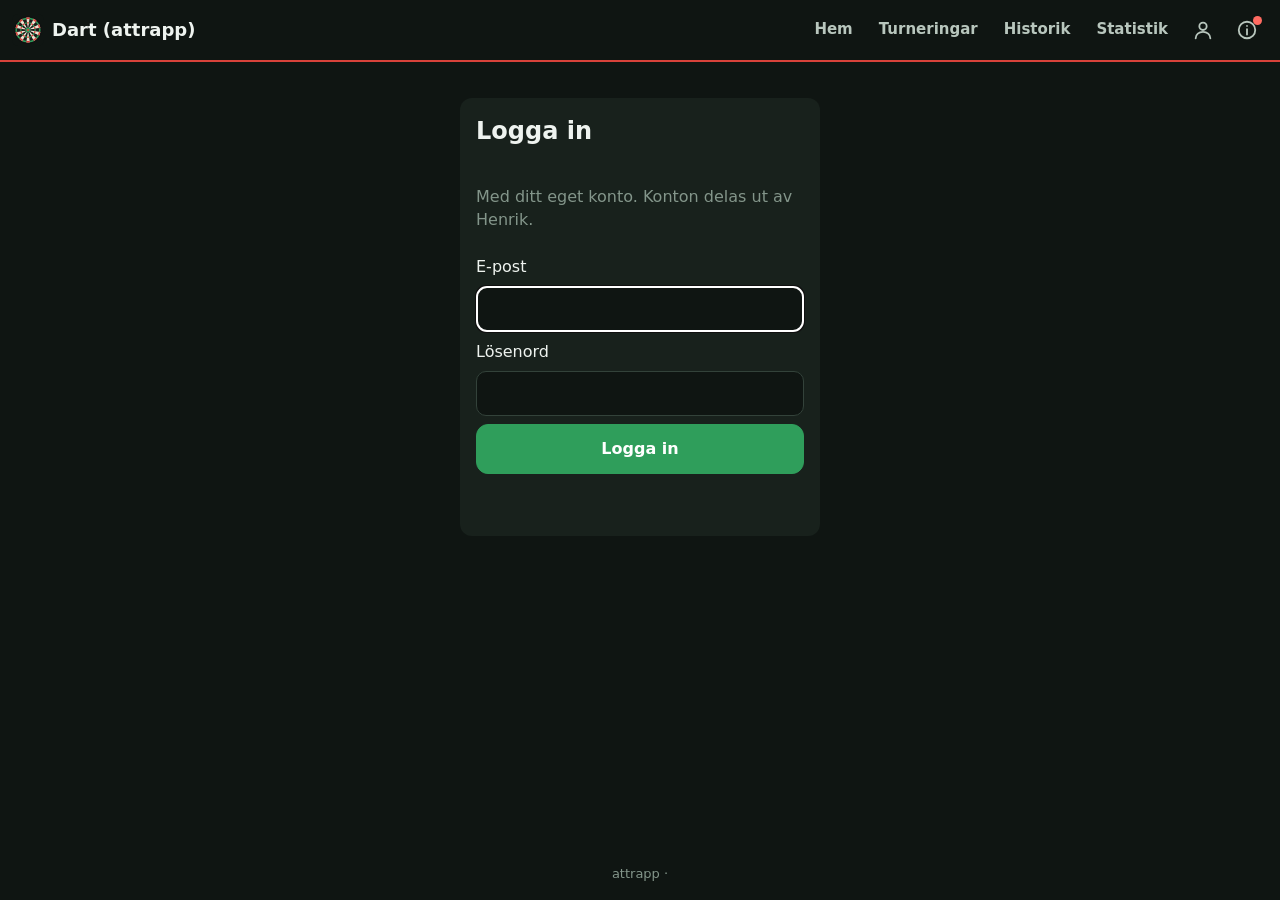
==== tests/attrapp.html @ 11a9bddb "v0.7.1–v0.7.2: tävlingarna ihop med träningen i X01-statistiken, statistiken visar bara registrerade" ====
<!doctype html>
<html lang="sv">
<head>
  <meta charset="utf-8">
  <meta name="viewport" content="width=device-width, initial-scale=1">
  <title>Darttränaren – attrapp</title>
  <link rel="stylesheet" href="../style.css?v=0.7.2">
  <style>#testut{position:fixed;bottom:0;left:0;right:0;max-height:40vh;overflow:auto;background:#000d;color:#eee;font:12px monospace;padding:8px;margin:0;z-index:99;white-space:pre-wrap}#testut:empty{display:none}.ok{color:#5c5}.fel{color:#f66;font-weight:700}</style>
</head>
<body>
  <!-- Samma sida som index.html, men Supabase ersätts av en attrapp i minnet. ?flode kör hela testflödet. -->
  <header class="topbar">
    <a href="#/" class="brand"><img src="../ikon.svg?v=0.7.2" alt="" class="logo"><span>Dart (attrapp)</span></a>
    <nav class="tabs"><a href="#/" data-route="hem">Hem</a><a href="#/turneringar" data-route="turneringar">Turneringar</a><a href="#/historik" data-route="historik">Historik</a><a href="#/statistik" data-route="statistik">Statistik</a><a href="#/jag" data-route="jag" class="tab-ikon" id="minsida" aria-label="Min sida" title="Min sida"><svg viewBox="0 0 24 24" width="22" height="22" aria-hidden="true" fill="none" stroke="currentColor" stroke-width="2" stroke-linecap="round" stroke-linejoin="round"><circle cx="12" cy="8" r="4"/><path d="M4 21c0-4 3.6-7 8-7s8 3 8 7"/></svg></a><a href="#/nyheter" data-route="nyheter" class="tab-ikon" id="info" aria-label="Nytt i appen" title="Nytt i appen"><svg viewBox="0 0 24 24" width="22" height="22" aria-hidden="true" fill="none" stroke="currentColor" stroke-width="2" stroke-linecap="round" stroke-linejoin="round"><circle cx="12" cy="12" r="9"/><path d="M12 11v6"/><path d="M12 7.5v.01"/></svg></a></nav>
  </header>
  <main id="app"><p class="muted center">Laddar …</p></main>
  <footer class="foot"><span id="kostatus"></span><button type="button" id="installera" hidden></button><span id="inloggad"></span><span id="version">attrapp</span> · <a href="#/loggaut" id="loggaut" hidden>Logga ut</a></footer>
  <pre id="testut"></pre>
  <script type="module">
    if (new URLSearchParams(location.search).has('flode')) { localStorage.clear(); location.hash = '#/'; }
    await import('./attrapp.js?v=0.7.2');
    await import('../app.js?v=0.7.2');
    if (new URLSearchParams(location.search).has('flode')) await import('./flode.js?v=0.7.2');
  </script>
</body>
</html>
---- style.css ----
/* Darttränaren – mörk tavla, grönt och rött som på en darttavla. Mobil först. */
[hidden] { display: none !important; }
:root {
  color-scheme: dark;
  --bg: #0f1512;
  --kort: #18211c;
  --kort-2: #212c26;
  --linje: #33423a;
  --text: #eef3ef;
  --text-2: #b8c6bd;
  --text-3: #83958a;
  --gron: #2f9e5b;
  --gron-2: #46c077;
  --rod: #d8423a;
  --rod-2: #ff6b61;
  --guld: #e3b341;
  --fel: #ff8a7a;
  --radie: 12px;
}
* { box-sizing: border-box; }
html, body { margin: 0; background: var(--bg); color: var(--text); }
body { font-family: system-ui, -apple-system, "Segoe UI", Roboto, sans-serif; font-size: 16px; line-height: 1.45; min-height: 100vh; display: flex; flex-direction: column; }
a { color: var(--gron-2); }
h1 { font-size: 24px; margin: 0 0 12px; }
h2 { font-size: 19px; margin: 0 0 10px; }
h3 { font-size: 15px; margin: 16px 0 6px; color: var(--text-2); }
.muted { color: var(--text-3); }
.liten { font-size: 13px; }
.center { text-align: center; }
.msg { min-height: 1.4em; color: var(--fel); margin: 8px 0; }
.forklaring { color: var(--text-3); font-size: 13px; margin: 4px 0 0; }

.topbar { position: sticky; top: 0; z-index: 10; display: flex; align-items: center; justify-content: space-between; gap: 8px;
  padding: 8px 12px; padding-top: max(8px, env(safe-area-inset-top)); background: var(--bg); border-bottom: 2px solid var(--rod); }
.brand { display: flex; align-items: center; gap: 8px; color: var(--text); text-decoration: none; font-weight: 700; font-size: 18px; }
.logo { width: 32px; height: 32px; }
.tabs { display: flex; gap: 2px; }
.tabs a { color: var(--text-2); text-decoration: none; font-weight: 600; padding: 8px 12px; border-radius: 999px; min-height: 44px; display: inline-flex; align-items: center; font-size: 15px; }
.tabs a.active { background: var(--gron); color: #fff; }
@media (max-width: 420px) { .brand span { display: none; } .tabs a { padding: 8px 10px; } }

main { flex: 1; width: 100%; max-width: 760px; margin: 0 auto; padding: 12px; }
.foot { text-align: center; color: var(--text-3); font-size: 13px; padding: 16px; padding-bottom: max(16px, env(safe-area-inset-bottom)); }
.card { background: var(--kort); border-radius: var(--radie); padding: 16px; margin-bottom: 12px; }
.card.fel h2 { color: var(--fel); }
.card.pagaende { border: 2px solid var(--guld); }

.btn { font: inherit; font-weight: 600; color: var(--text); background: var(--kort-2); border: 1px solid var(--linje); border-radius: 12px;
  padding: 10px 16px; min-height: 50px; cursor: pointer; text-decoration: none; display: inline-flex; align-items: center; justify-content: center; gap: 6px;
  touch-action: manipulation; -webkit-user-select: none; user-select: none; }
.btn:active { transform: scale(0.97); }
.btn:disabled { opacity: 0.35; cursor: default; }
.btn.primar { background: var(--gron); border-color: var(--gron); color: #fff; }
.btn.fara { background: transparent; border-color: var(--rod); color: var(--rod-2); }
.btn.liten { min-height: 44px; padding: 6px 14px; font-size: 15px; }
.btn.stor { min-height: 64px; font-size: 22px; }
#starta { width: 100%; margin-top: 8px; }
.rad { display: flex; flex-wrap: wrap; gap: 8px; align-items: center; }
.installera { margin: 0 8px; min-height: 32px; padding: 4px 10px; }

.val { display: flex; flex-wrap: wrap; gap: 6px; margin: 6px 0; }
.chip { font: inherit; font-size: 16px; color: var(--text-2); background: var(--kort-2); border: 1px solid var(--linje); border-radius: 999px; padding: 10px 16px; min-height: 48px; cursor: pointer; }
.chip.vald { background: var(--gron); border-color: var(--gron); color: #fff; }
.chip b { background: rgba(0,0,0,.25); border-radius: 999px; padding: 0 6px; }
input, select { font: inherit; color: var(--text); background: var(--bg); border: 1px solid var(--linje); border-radius: 10px; padding: 10px 12px; min-height: 44px; }
#nyspelare { margin-top: 8px; }
#nyspelare input { flex: 1; min-width: 0; }
.login { max-width: 360px; margin: 24px auto; display: flex; flex-direction: column; gap: 8px; }

/* spelyta */
.spelyta { display: flex; flex-direction: column; gap: 10px; }
.spelhuvud { display: flex; justify-content: space-between; align-items: center; color: var(--text-3); font-size: 14px; }
.tavla { display: grid; grid-template-columns: repeat(auto-fit, minmax(140px, 1fr)); gap: 8px; }
.spelarkort { background: var(--kort); border-radius: var(--radie); padding: 10px 12px; border: 2px solid transparent; }
.spelarkort.tur { border-color: var(--gron-2); }
.spelarkort.vann { border-color: var(--guld); }
.spelarkort .namn { font-weight: 700; display: flex; justify-content: space-between; }
.spelarkort .kvar { font-size: 56px; font-weight: 800; line-height: 1.1; font-variant-numeric: tabular-nums; }
.spelarkort.liten { padding: 8px 10px; }
.legs { background: var(--guld); color: #000; border-radius: 999px; padding: 0 8px; font-size: 14px; }
.forslag { color: var(--guld); font-weight: 700; margin-top: 2px; }
.tur-text { margin: 0; text-align: center; color: var(--text-2); font-weight: 600; }
.stallning { font-size: 18px; }
.display { background: var(--kort); border-radius: var(--radie); text-align: center; font-size: 52px; font-weight: 800; padding: 6px; font-variant-numeric: tabular-nums; }
.display.tom { color: var(--text-3); font-weight: 400; font-size: 28px; padding: 13px; }
.knappar { display: grid; gap: 8px; }
.knappar.knappsats { grid-template-columns: repeat(3, 1fr); }
.knappar.knappsats .btn { min-height: 76px; font-size: 32px; }
.knappar.tva { grid-template-columns: repeat(2, 1fr); }
.knappar.tre { grid-template-columns: repeat(3, 1fr); }
.knappar.fyra { grid-template-columns: repeat(2, 1fr); }
.knappar .btn.stor { min-height: 96px; font-size: 26px; }
.traffknapp { background: var(--gron); border-color: var(--gron); color: #fff; }
.miss { background: var(--kort-2); color: var(--text-2); }
.fraga { text-align: center; font-size: 20px; font-weight: 700; margin: 4px 0; }
.malvy { text-align: center; background: var(--kort); border-radius: var(--radie); padding: 10px; }
.malvy .mal { font-size: 64px; font-weight: 800; line-height: 1.1; color: var(--rod-2); }
.malvy .summa { color: var(--text-2); font-weight: 600; }
.pilrad { display: grid; grid-template-columns: repeat(3, 1fr); gap: 8px; }
.pil { background: var(--kort); border-radius: 10px; text-align: center; padding: 8px; min-height: 42px; font-weight: 700; color: var(--text-3); }
.pil.traff { color: var(--gron-2); }

/* cricket */
table.cricket { width: 100%; border-collapse: collapse; background: var(--kort); border-radius: var(--radie); overflow: hidden; text-align: center; }
table.cricket th, table.cricket td { padding: 1px 6px; border-bottom: 1px solid var(--linje); }
table.cricket th.tur { color: var(--gron-2); }
table.cricket td { font-size: 19px; font-weight: 800; }
table.cricket td.m3 { color: var(--gron-2); }
table.cricket tr.poang td, table.cricket tr:last-child td { font-size: 16px; }
.knappar.cricketknappar { grid-template-columns: repeat(3, 1fr); }
.cricketknappar .btn { min-height: 54px; font-size: 20px; padding: 6px; }
.cricketknappar .btn.dubbel { background: #1f3a2a; }
.cricketknappar .btn.trippel { background: #3a1f1f; }
.cricketknappar .miss { grid-column: 1 / -1; min-height: 56px; }

/* resultat och tabeller */
.tabell { width: 100%; border-collapse: collapse; margin: 10px 0; font-variant-numeric: tabular-nums; }
.tabell th, .tabell td { text-align: right; padding: 4px 6px; border-bottom: 1px solid var(--linje); }
.tabell th:first-child, .tabell td:first-child { text-align: left; }
.resultat { margin: 12px 0; }
.malrutor { display: flex; flex-wrap: wrap; gap: 4px; }
.malcell { background: var(--kort-2); border-radius: 6px; padding: 2px 6px; font-size: 13px; display: inline-flex; flex-direction: column; align-items: center; min-width: 38px; }
.malcell.traff { background: #1f3a2a; color: var(--gron-2); }
.malcell small { color: var(--text-3); font-size: 11px; }
.nycklar { display: grid; grid-template-columns: repeat(auto-fit, minmax(100px, 1fr)); gap: 8px; margin-bottom: 8px; }
.nyckel { background: var(--kort-2); border-radius: 10px; padding: 8px; text-align: center; }
.nyckel .v { font-size: 22px; font-weight: 800; font-variant-numeric: tabular-nums; }
.nyckel .t { font-size: 12px; color: var(--text-3); }

/* historik */
.hrad { border-bottom: 1px solid var(--linje); padding: 8px 0; }
.hrad summary { cursor: pointer; list-style: none; }
.hrad summary::-webkit-details-marker { display: none; }
.hrad .tid { color: var(--text-3); font-size: 13px; font-variant-numeric: tabular-nums; }
.hres { display: block; color: var(--text-2); font-size: 14px; }
.etikett { font-size: 11px; background: var(--kort-2); border: 1px solid var(--linje); border-radius: 6px; padding: 0 5px; color: var(--text-3); }
.kolista { border: 1px dashed var(--guld); border-radius: 10px; padding: 8px 12px; margin-bottom: 12px; }

/* diagram */
.diagram { width: 100%; height: auto; display: block; }
.diagram .rutnat { stroke: var(--linje); stroke-width: 1; }
.diagram .axel { fill: var(--text-3); font-size: 11px; }
.diagram .punkt { fill: var(--gron-2); }
.diagram .medel { fill: none; stroke: var(--guld); stroke-width: 2; }
.diagram .spar { fill: var(--kort-2); }
.diagram .stapel { fill: var(--gron); }
.gast { font-size: 11px; opacity: .7; }
.vaxel { display: flex; gap: 12px; align-items: flex-start; padding: 10px 0; border-bottom: 1px solid var(--linje); cursor: pointer; }
.vaxel input { width: 28px; height: 28px; margin: 2px 0 0; accent-color: var(--gron); flex: none; }
.vaxel small { display: block; color: var(--text-3); font-size: 13px; }
.msg.ok { color: var(--gron-2); }
#inloggad a { color: var(--text-2); }
.tabs a.tab-ikon { padding: 8px 10px; position: relative; }
.tab-ikon.osedd::after { content: ""; position: absolute; top: 8px; right: 6px; width: 9px; height: 9px; border-radius: 50%; background: var(--rod-2); }
.ny-dag h2 { font-size: 16px; color: var(--text-2); margin: 16px 0 6px; }
.ny-lista { margin: 0; padding-left: 20px; }
.ny-lista li { margin: 0 0 8px; }
.ny-ver { color: var(--text-3); font-size: 13px; white-space: nowrap; }

/* Pågående spel: allt får plats på skärmen, inget scrollar. Storlekarna följer skärmens höjd (dvh). */
.huvudknappar { display: flex; gap: 6px; }
body.spelar { height: 100vh; height: 100dvh; min-height: 0; overflow: hidden; }
body.spelar .foot { display: none; }
body.spelar .topbar { padding-top: max(4px, env(safe-area-inset-top)); padding-bottom: 4px; }
body.spelar main { flex: 1; min-height: 0; display: flex; flex-direction: column; padding: 8px 10px max(8px, env(safe-area-inset-bottom)); }
body.spelar .spelyta { flex: 1; min-height: 0; gap: clamp(4px, 1dvh, 10px); }
body.spelar .spelyta > * { flex: none; }
body.spelar .spelyta > .knappar { flex: 1 1 0; min-height: 0; grid-auto-rows: 1fr; }
body.spelar .spelyta .knappar .btn { min-height: 0; height: 100%; }
body.spelar .spelyta .msg { margin: 0; min-height: 0; }
body.spelar .spelyta .msg:empty { display: none; }
body.spelar .spelhuvud .btn.liten { min-height: 40px; padding: 4px 12px; }
body.spelar .spelarkort { padding: clamp(4px, 1dvh, 10px) 12px; }
body.spelar .spelarkort .kvar { font-size: clamp(30px, 7dvh, 64px); }
body.spelar .display { font-size: clamp(28px, 6dvh, 56px); padding: 2px; }
body.spelar .display.tom { font-size: clamp(20px, 4dvh, 30px); padding: clamp(4px, 1.4dvh, 13px); }
body.spelar .knappar.knappsats .btn { font-size: clamp(22px, 4.5dvh, 40px); }
body.spelar .fraga { font-size: clamp(16px, 2.8dvh, 22px); }
body.spelar .malvy { padding: clamp(4px, 1dvh, 10px); }
body.spelar .malvy .mal { font-size: clamp(34px, 9dvh, 80px); }
body.spelar .pil { min-height: 0; padding: clamp(3px, 0.8dvh, 8px); }
body.spelar table.cricket th, body.spelar table.cricket td { padding: 0 6px; line-height: 1.25; }
body.spelar table.cricket td { font-size: clamp(14px, 2.6dvh, 22px); }
body.spelar table.cricket tr.poang td, body.spelar table.cricket tr:last-child td, body.spelar table.cricket th { font-size: clamp(12px, 2dvh, 16px); }
body.spelar .cricketknappar .btn { font-size: clamp(15px, 2.6dvh, 22px); padding: 2px; }
body.spelar .tavla { gap: 6px; }
body.spelar .topbar { display: none; }   /* menyn behövs inte mitt i spelet – Avbryt tar en ut */
body.spelar .rundpilar { display: inline-flex; gap: 6px; margin-left: 10px; }
body.spelar .rundpilar .pil { padding: 0 8px; min-width: 44px; display: inline-block; }
.cricketknappar .miss { grid-column: auto; min-height: 0; }
/* Liggande skärm: poängen till vänster, knapparna till höger */
@media (orientation: landscape) {
  body.spelar .spelyta { display: grid; grid-template-columns: minmax(0, 1fr) minmax(0, 1.15fr); grid-template-rows: repeat(5, auto) 1fr; column-gap: 12px; align-content: start; }
  body.spelar .spelyta > * { grid-column: 1; }
  body.spelar .spelyta > .knappar { grid-column: 2; grid-row: 1 / -1; height: 100%; margin-top: 0; }
  body.spelar .spelyta > .knappar:not(.knappsats):not(.cricketknappar) { flex: none; height: 100%; }
  body.spelar .malvy { grid-row: auto; }
}
/* Övningar och frågor: knapparna längst ner med rimlig höjd, målet tar resten */
body.spelar .spelyta > .knappar:not(.knappsats):not(.cricketknappar) { flex: 0 1 clamp(110px, 36dvh, 340px); margin-top: auto; }
body.spelar .malvy { flex: 1 1 auto; min-height: 0; display: flex; flex-direction: column; justify-content: center; }

/* Meny: fyra flikar och två ikoner ska få plats på en liten telefon */
@media (max-width: 480px) { .brand { display: none; } .tabs { width: 100%; justify-content: space-between; } .tabs a { padding: 8px 7px; font-size: 14px; } .tabs a.tab-ikon { padding: 8px 6px; } }

/* Startsidan */
.hero { position: relative; overflow: hidden; border-radius: var(--radie); padding: 18px 16px 16px; margin-bottom: 12px;
  background: linear-gradient(135deg, #1d4b31 0%, #18211c 55%, #3a1a17 100%); }
.hero-tavla { position: absolute; right: -40px; top: -30px; width: 190px; opacity: .18; }
.hero h1 { font-size: 30px; margin: 0 0 6px; position: relative; }
.hero-dag { margin: 0; color: var(--text-2); font-size: 14px; position: relative; }
.hero-form { display: flex; gap: 22px; position: relative; flex-wrap: wrap; }
.hero-form b { font-size: 26px; font-variant-numeric: tabular-nums; }
.hero-form small { display: block; color: var(--text-2); font-size: 12px; }
.hero-form .upp { color: var(--gron-2); margin-left: 4px; } .hero-form .ner { color: var(--rod-2); margin-left: 4px; }
.hemrubrik { font-size: 15px; text-transform: uppercase; letter-spacing: .06em; color: var(--text-3); margin: 18px 4px 8px; }
.hemkort { display: block; background: var(--kort); border-radius: var(--radie); padding: 14px 16px; margin-bottom: 10px; text-decoration: none; color: var(--text); border-left: 4px solid var(--gron); }
.hemkort.fortsatt { border-left-color: var(--guld); background: #262214; }
.hk-titel { display: block; font-weight: 700; font-size: 18px; }
.hk-info { display: block; color: var(--text-2); font-size: 14px; margin-top: 2px; }
.rutor { display: grid; grid-template-columns: repeat(auto-fill, minmax(150px, 1fr)); gap: 10px; }
.ruta { display: flex; flex-direction: column; justify-content: flex-end; min-height: 112px; padding: 12px 14px; border-radius: var(--radie); background: var(--kort); text-decoration: none; color: var(--text); border: 1px solid var(--linje); }
.ruta:active { transform: scale(0.98); }
.ruta:nth-child(odd) .ruta-tecken { color: var(--gron-2); } .ruta:nth-child(even) .ruta-tecken { color: var(--rod-2); }
.ruta-tecken { font-size: 30px; font-weight: 800; line-height: 1.1; margin-bottom: auto; }
.ruta-namn { font-weight: 700; font-size: 16px; }
.ruta-text { color: var(--text-3); font-size: 13px; }
.senaste { padding: 10px 14px; }
.senrad { display: grid; grid-template-columns: 1fr auto auto; gap: 10px; padding: 8px 0; border-bottom: 1px solid var(--linje); align-items: baseline; }
.senrad .muted { font-size: 13px; }

/* Turneringar */
.rubrikrad { display: flex; justify-content: space-between; align-items: center; gap: 10px; }
.rubrikrad h1 { margin: 0; }
.turneringskort { display: block; padding: 12px 14px; margin-top: 10px; border-radius: 10px; background: var(--kort-2); color: var(--text); text-decoration: none; border-left: 4px solid var(--gron); }
.turneringskort.klar { border-left-color: var(--guld); }
.tk-namn { display: block; font-weight: 700; font-size: 17px; }
.tk-info, .tk-status { display: block; font-size: 13px; color: var(--text-2); }
.tk-status { color: var(--text); margin-top: 4px; }
.matchrad { display: grid; grid-template-columns: 1fr auto 1fr auto; gap: 8px; align-items: center; padding: 8px 0; border-bottom: 1px solid var(--linje); }
.matchrad > span:nth-child(3) { text-align: right; }
.matchrad .res { font-variant-numeric: tabular-nums; color: var(--text-3); min-width: 44px; text-align: center; }
.matchrad.klar .res { color: var(--text); font-weight: 700; }
.matchrad .vann { font-weight: 700; color: var(--guld); }
.matchrad .btn.liten { min-height: 44px; }
.vinnarrad { font-size: 22px; font-weight: 800; color: var(--guld); margin: 8px 0; }
.turneringstabell tr.jag td { color: var(--gron-2); font-weight: 700; }
@media (max-width: 380px) { .tabs a { padding: 8px 5px; font-size: 13.5px; } .tabs a.tab-ikon { padding: 8px 4px; } .tabs a.tab-ikon svg { width: 20px; height: 20px; } }

/* Spel på distans */
.vantar { flex: 1 1 auto; display: flex; flex-direction: column; justify-content: center; align-items: center; text-align: center;
  min-height: 140px; border: 2px dashed var(--linje); border-radius: var(--radie); padding: 16px; }
.vantar p { margin: 4px 0; } .vantar p:first-child { font-size: clamp(20px, 4dvh, 30px); font-weight: 700; animation: puls 1.6s ease-in-out infinite; }
@keyframes puls { 50% { opacity: .45; } }
.distans { color: var(--gron-2); white-space: nowrap; } .distans::before { content: '● '; }
.hurspela { margin-top: 14px; padding: 14px; border-radius: 10px; background: var(--kort-2); display: grid; gap: 10px; }
.hurspela h3 { margin: 0; }
.livemarke { color: var(--gron-2); font-size: 13px; }
button.hemkort { width: 100%; text-align: left; font: inherit; border: 0; border-left: 4px solid var(--guld); cursor: pointer; }

/* Tävlingar från klubbappen – rosa som klubbens emblem */
.kalla { font-size: 12px; font-weight: 600; text-transform: uppercase; letter-spacing: .05em; color: var(--text-3); margin-left: 6px; }
.delrubrik { margin: 4px 0 8px; } .delrubrik.klubb { margin-top: 18px; color: #da4ca2; } .delrubrik.klubb .kalla { color: #da4ca2; }
.klubbnycklar .nyckel { box-shadow: inset 3px 0 0 #da4ca2; }
.diagram .punkt.klubb { fill: #da4ca2; stroke: var(--kort); stroke-width: 1.5; }
.prick { display: inline-block; width: 9px; height: 9px; border-radius: 50%; background: var(--gron-2); vertical-align: middle; }
.prick.klubb { background: #da4ca2; width: 11px; height: 11px; }
.tabellruta { overflow-x: auto; }
.klubbtabell th:first-child, .klubbtabell td:first-child { text-align: left; }
.klubbtabell td:first-child small { display: block; color: var(--text-3); font-size: 12px; }
.klubbtabell td:not(:first-child) { white-space: nowrap; }
.klubbtabell a { color: var(--text); text-decoration: underline; text-decoration-color: #da4ca2; text-underline-offset: 3px; }
#bdc { flex: 1; min-width: 0; }
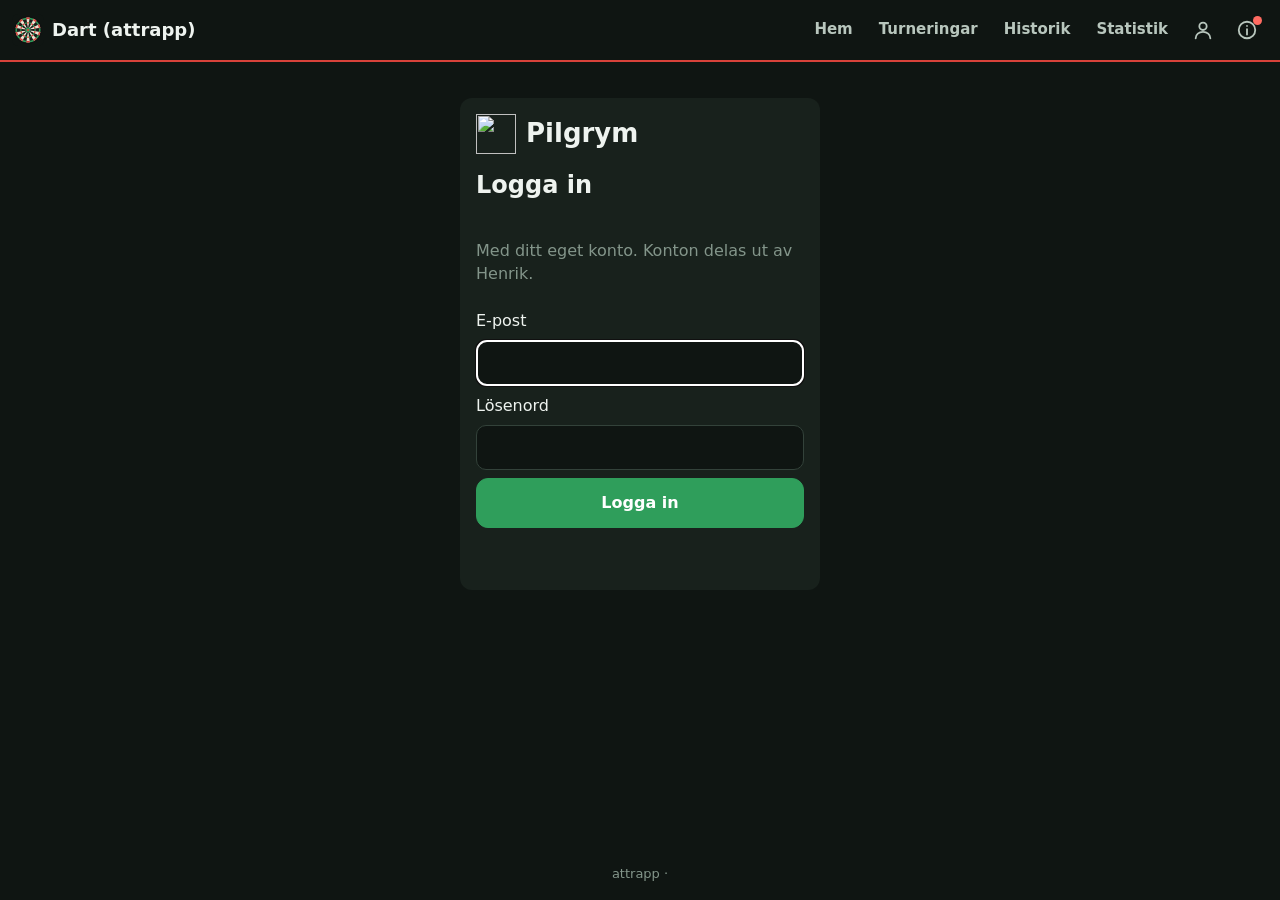
==== commit c1ee5d0a: "v0.10.1: appen heter Pilgrym Co-Authored-By: Claude Opus 5.5 <noreply@anthropic.com>" ====
--- a/tests/attrapp.html
+++ b/tests/attrapp.html
@@ -3,14 +3,14 @@
 <head>
   <meta charset="utf-8">
   <meta name="viewport" content="width=device-width, initial-scale=1">
-  <title>Darttränaren – attrapp</title>
-  <link rel="stylesheet" href="../style.css?v=0.7.2">
+  <title>Pilgrym – attrapp</title>
+  <link rel="stylesheet" href="../style.css?v=0.10.1">
   <style>#testut{position:fixed;bottom:0;left:0;right:0;max-height:40vh;overflow:auto;background:#000d;color:#eee;font:12px monospace;padding:8px;margin:0;z-index:99;white-space:pre-wrap}#testut:empty{display:none}.ok{color:#5c5}.fel{color:#f66;font-weight:700}</style>
 </head>
 <body>
   <!-- Samma sida som index.html, men Supabase ersätts av en attrapp i minnet. ?flode kör hela testflödet. -->
   <header class="topbar">
-    <a href="#/" class="brand"><img src="../ikon.svg?v=0.7.2" alt="" class="logo"><span>Dart (attrapp)</span></a>
+    <a href="#/" class="brand"><img src="../ikon.svg?v=0.10.1" alt="" class="logo"><span>Dart (attrapp)</span></a>
     <nav class="tabs"><a href="#/" data-route="hem">Hem</a><a href="#/turneringar" data-route="turneringar">Turneringar</a><a href="#/historik" data-route="historik">Historik</a><a href="#/statistik" data-route="statistik">Statistik</a><a href="#/jag" data-route="jag" class="tab-ikon" id="minsida" aria-label="Min sida" title="Min sida"><svg viewBox="0 0 24 24" width="22" height="22" aria-hidden="true" fill="none" stroke="currentColor" stroke-width="2" stroke-linecap="round" stroke-linejoin="round"><circle cx="12" cy="8" r="4"/><path d="M4 21c0-4 3.6-7 8-7s8 3 8 7"/></svg></a><a href="#/nyheter" data-route="nyheter" class="tab-ikon" id="info" aria-label="Nytt i appen" title="Nytt i appen"><svg viewBox="0 0 24 24" width="22" height="22" aria-hidden="true" fill="none" stroke="currentColor" stroke-width="2" stroke-linecap="round" stroke-linejoin="round"><circle cx="12" cy="12" r="9"/><path d="M12 11v6"/><path d="M12 7.5v.01"/></svg></a></nav>
   </header>
   <main id="app"><p class="muted center">Laddar …</p></main>
@@ -18,9 +18,9 @@
   <pre id="testut"></pre>
   <script type="module">
     if (new URLSearchParams(location.search).has('flode')) { localStorage.clear(); location.hash = '#/'; }
-    await import('./attrapp.js?v=0.7.2');
-    await import('../app.js?v=0.7.2');
-    if (new URLSearchParams(location.search).has('flode')) await import('./flode.js?v=0.7.2');
+    await import('./attrapp.js?v=0.10.1');
+    await import('../app.js?v=0.10.1');
+    if (new URLSearchParams(location.search).has('flode')) await import('./flode.js?v=0.10.1');
   </script>
 </body>
 </html>
--- a/style.css
+++ b/style.css
@@ -92,6 +92,13 @@
 .knappar .btn.stor { min-height: 96px; font-size: 26px; }
 .traffknapp { background: var(--gron); border-color: var(--gron); color: #fff; }
 .miss { background: var(--kort-2); color: var(--text-2); }
+/* Catch 40: antal pilar och poängen under */
+.catchknappar .btn { display: flex; flex-direction: column; align-items: center; justify-content: center; gap: 2px; line-height: 1.1; }
+.catchknappar .btn small { font-size: 15px; font-weight: 600; opacity: .85; white-space: nowrap; }
+.catchknappar .btn span { font-size: clamp(26px, 5.5dvh, 44px); font-weight: 800; }
+.catchknappar .btn span.inteut { font-size: clamp(18px, 3.4dvh, 26px); white-space: nowrap; }
+.catchknappar .btn:disabled { opacity: .35; }
+.sparat { color: var(--gron-2); font-weight: 600; margin: 10px 0 0; }
 .fraga { text-align: center; font-size: 20px; font-weight: 700; margin: 4px 0; }
 .malvy { text-align: center; background: var(--kort); border-radius: var(--radie); padding: 10px; }
 .malvy .mal { font-size: 64px; font-weight: 800; line-height: 1.1; color: var(--rod-2); }
@@ -126,6 +133,11 @@
 .nyckel { background: var(--kort-2); border-radius: 10px; padding: 8px; text-align: center; }
 .nyckel .v { font-size: 22px; font-weight: 800; font-variant-numeric: tabular-nums; }
 .nyckel .t { font-size: 12px; color: var(--text-3); }
+/* Exakt fyra nyckeltal (övningarna): alla på en rad, smalare rutor. Sex rutor (X01) radbryts som förut. */
+.nycklar:has(> .nyckel:nth-child(4):last-child) { grid-template-columns: repeat(4, minmax(0, 1fr)); gap: 6px; }
+.nycklar:has(> .nyckel:nth-child(4):last-child) .nyckel { padding: 8px 2px; }
+.nycklar:has(> .nyckel:nth-child(4):last-child) .v { font-size: clamp(16px, 5vw, 22px); white-space: nowrap; }
+.nycklar:has(> .nyckel:nth-child(4):last-child) .t { font-size: 11px; overflow-wrap: anywhere; }
 
 /* historik */
 .hrad { border-bottom: 1px solid var(--linje); padding: 8px 0; }
@@ -199,6 +211,14 @@
 /* Övningar och frågor: knapparna längst ner med rimlig höjd, målet tar resten */
 body.spelar .spelyta > .knappar:not(.knappsats):not(.cricketknappar) { flex: 0 1 clamp(110px, 36dvh, 340px); margin-top: auto; }
 body.spelar .malvy { flex: 1 1 auto; min-height: 0; display: flex; flex-direction: column; justify-content: center; }
+/* Stort mål och stor text runt det när man tränar (Henrik 2026-11-25): målet ~2,5 gånger, texten ~3 gånger större.
+   Begränsat av skärmens höjd och bredd så att inget scrollar eller klipps. */
+body.spelar .malvy { gap: clamp(2px, 1dvh, 12px); }
+body.spelar .malvy .mal { font-size: min(24dvh, 34vw, 210px); line-height: 1; }
+body.spelar .malvy .liten { font-size: min(36px, 5dvh, 8.5vw); }
+body.spelar .malvy .summa { font-size: min(44px, 6dvh, 8vw); }
+body.spelar .malvy .sdt, body.spelar .malvy .forslag { font-size: min(36px, 5dvh, 7vw); }
+@media (orientation: landscape) { body.spelar .malvy .mal { font-size: min(30dvh, 20vw, 210px); } }
 
 /* Meny: fyra flikar och två ikoner ska få plats på en liten telefon */
 @media (max-width: 480px) { .brand { display: none; } .tabs { width: 100%; justify-content: space-between; } .tabs a { padding: 8px 7px; font-size: 14px; } .tabs a.tab-ikon { padding: 8px 6px; } }
@@ -225,6 +245,8 @@
 .ruta-tecken { font-size: 30px; font-weight: 800; line-height: 1.1; margin-bottom: auto; }
 .ruta-namn { font-weight: 700; font-size: 16px; }
 .ruta-text { color: var(--text-3); font-size: 13px; }
+/* Udda antal rutor i två kolumner: den sista tar hela bredden */
+@media (max-width: 479px) { .ruta:last-child:nth-child(odd) { grid-column: 1 / -1; } }
 .senaste { padding: 10px 14px; }
 .senrad { display: grid; grid-template-columns: 1fr auto auto; gap: 10px; padding: 8px 0; border-bottom: 1px solid var(--linje); align-items: baseline; }
 .senrad .muted { font-size: 13px; }
@@ -260,7 +282,10 @@
 
 /* Tävlingar från klubbappen – rosa som klubbens emblem */
 .kalla { font-size: 12px; font-weight: 600; text-transform: uppercase; letter-spacing: .05em; color: var(--text-3); margin-left: 6px; }
-.delrubrik { margin: 4px 0 8px; } .delrubrik.klubb { margin-top: 18px; color: #da4ca2; } .delrubrik.klubb .kalla { color: #da4ca2; }
+.delrubrik { margin: 4px 0 8px; }
+.infoknapp { display: inline-flex; align-items: center; justify-content: center; width: 36px; height: 36px; margin: -8px 0 -8px 2px; padding: 0; border: 0; background: none; color: inherit; vertical-align: middle; cursor: pointer; }
+.infoknapp[aria-expanded="true"] { opacity: .6; }
+.klubbinfo { margin: -4px 0 8px; } .delrubrik.klubb { margin-top: 18px; color: #da4ca2; } .delrubrik.klubb .kalla { color: #da4ca2; }
 .klubbnycklar .nyckel { box-shadow: inset 3px 0 0 #da4ca2; }
 .diagram .punkt.klubb { fill: #da4ca2; stroke: var(--kort); stroke-width: 1.5; }
 .prick { display: inline-block; width: 9px; height: 9px; border-radius: 50%; background: var(--gron-2); vertical-align: middle; }
@@ -271,3 +296,48 @@
 .klubbtabell td:not(:first-child) { white-space: nowrap; }
 .klubbtabell a { color: var(--text); text-decoration: underline; text-decoration-color: #da4ca2; text-underline-offset: 3px; }
 #bdc { flex: 1; min-width: 0; }
+
+/* Löpande serie */
+.lopstallning { display: grid; grid-template-columns: 1fr auto 1fr; align-items: center; gap: 12px; margin: 4px 0 12px; font-size: 18px; }
+.lopstallning span:first-child { text-align: right; } .lopstallning b { font-size: 34px; font-variant-numeric: tabular-nums; }
+.lopstallning .vann { font-weight: 700; color: var(--gron-2); }
+
+/* Länkar till spelare, match, leg och turnering (v0.9) */
+a.lank { color: inherit; text-decoration: underline; text-decoration-color: color-mix(in srgb, currentColor 35%, transparent); text-underline-offset: 3px; }
+a.lank:hover, a.lank:focus-visible { color: var(--gron-2); text-decoration-color: currentColor; }
+.matchrad .res a.lank { display: inline-block; min-width: 44px; padding: 8px 0; text-decoration: none; }
+.matchrad .res a.lank:hover { color: var(--gron-2); }
+a.senrad, a.legrad { color: inherit; text-decoration: none; }
+a.senrad:hover, a.legrad:hover { background: color-mix(in srgb, var(--gron-2) 8%, transparent); }
+.legrad { display: grid; grid-template-columns: auto 1fr; column-gap: 12px; padding: 10px 0; border-bottom: 1px solid var(--linje); align-items: baseline; }
+.legrad .nr, .legrad > .muted:first-child { color: var(--text-3); font-variant-numeric: tabular-nums; }
+.legrad > :nth-child(3) { grid-column: 2; font-size: 14px; }
+.legrad > b { grid-column: 2; }
+.tillbaka { margin: 0 0 4px; font-size: 14px; color: var(--text-3); }
+.hmatch { font-size: 13px; margin-left: 6px; }
+.matchhuvud { margin-top: 12px; }
+.mitt { text-align: center; }
+.legnav { justify-content: space-between; }
+.protokoll td, .protokoll th { text-align: center; font-variant-numeric: tabular-nums; }
+.protokoll td.nr { color: var(--text-3); }
+.protokoll td.hog { color: var(--guld); font-weight: 700; }
+.protokoll td.ut { color: var(--gron-2); font-weight: 700; }
+.vald-gast { margin: 8px 0 0; }
+
+/* Pilar mot ett mål: singlar, dubblar, tripplar */
+.sdt { font-variant-numeric: tabular-nums; font-weight: 600; color: var(--text-2); }
+.malvy .sdt { font-size: 15px; margin-top: 2px; }
+
+/* Appens egen fråga och varning (lib.js fraga) – i stället för webbläsarens ruta med webbadressen */
+dialog.appdialog { border: 1px solid var(--linje); border-radius: var(--radie); background: var(--kort); color: var(--text); padding: 18px; width: min(92vw, 400px); }
+dialog.appdialog::backdrop { background: rgba(0, 0, 0, .6); }
+.dialoghuvud { display: flex; align-items: center; gap: 10px; font-weight: 800; font-size: 18px; }
+.dialoghuvud img { width: 36px; height: 36px; }
+dialog.appdialog p { font-size: 17px; margin: 14px 0 18px; }
+.dialogknappar { display: flex; gap: 10px; justify-content: flex-end; flex-wrap: wrap; }
+.dialogknappar .btn { min-height: 48px; flex: 1 1 auto; }
+.dialogknappar .btn.fara { background: var(--rod); border-color: var(--rod); color: #fff; }
+
+/* Appens namn på inloggningen – rubriken med namnet döljs på små skärmar */
+.appnamn { display: flex; align-items: center; gap: 10px; font-size: 26px; font-weight: 800; margin: 0 0 6px; }
+.appnamn img { width: 40px; height: 40px; }
